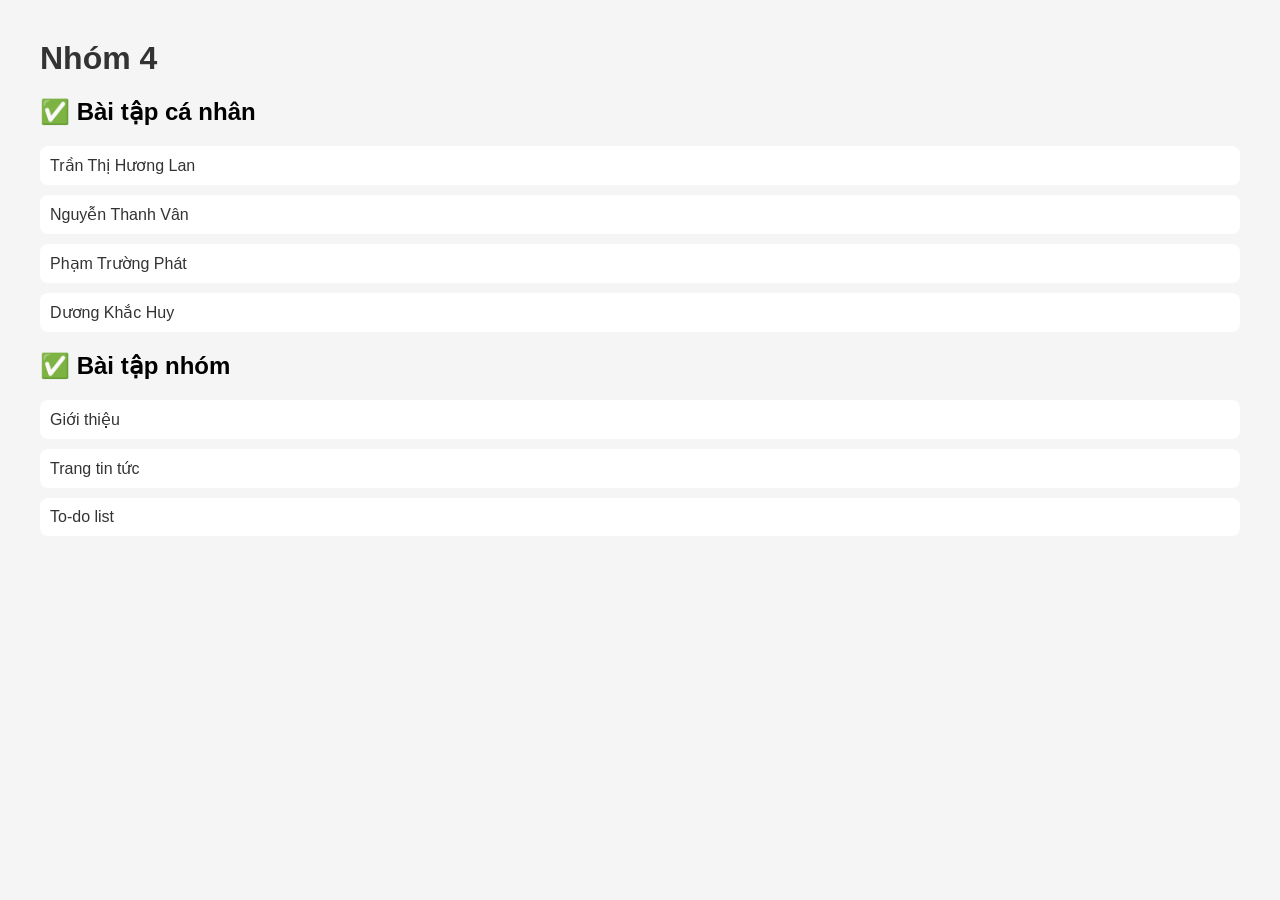
==== index.html @ 58e1c0ad "Sửa cấu trúc thư mục gốc" ====
<!DOCTYPE html>
<html lang="en">
<head>
    <meta charset="UTF-8">
    <meta name="viewport" content="width=device-width, initial-scale=1.0">

    <!-- Nhóm 4 -->
    <title>Nhóm 4</title>

    <link rel="stylesheet" href="css/style.css">
</head>
<body>

    <h1>Nhóm 4</h1>

    <!-- ✅ Phần bài làm cá nhân -->
    <div class="section">
        <h2>✅ Bài tập cá nhân</h2>
        <div class="task-list">
            <a href="tasks/lantth/index.html">Trần Thị Hương Lan</a>
            <a href="tasks/vannt/index.html">Nguyễn Thanh Vân</a>
            <a href="tasks/phatpt/index.html">Phạm Trường Phát</a>
            <a href="tasks/huydk/index.html">Dương Khắc Huy</a>
        </div>
    </div>

    <!-- ✅ Phần bài làm nhóm -->
    <div class="section">
        <h2>✅ Bài tập nhóm</h2>
        <div class="task-list">
            <a href="tasks/group/about.html">Giới thiệu</a>
            <a href="tasks/group/news/index.html">Trang tin tức</a>
            <a href="tasks/group/todolist/index.html">To-do list</a>
        </div>
    </div>
</body>
</html>
---- css/style.css ----
body {
    font-family: Arial, sans-serif;
    margin: 40px;
    background: #f5f5f5;
}

h1 {
    color: #333;
}

.task-list {
    display: flex;
    flex-direction: column;
    gap: 10px;
}

.task-list a {
    padding: 10px;
    background: white;
    border-radius: 8px;
    text-decoration: none;
    color: #333;
    transition: 0.2s;
}

.task-list a:hover {
    background: #007BFF;
    color: white;
}

.btn {
    display: inline-block;
    padding: 10px 15px;
    background: #ff6600;
    color: white;
    text-decoration: none;
    border-radius: 6px;
}

.btn:hover {
    background: #cc5200;
}
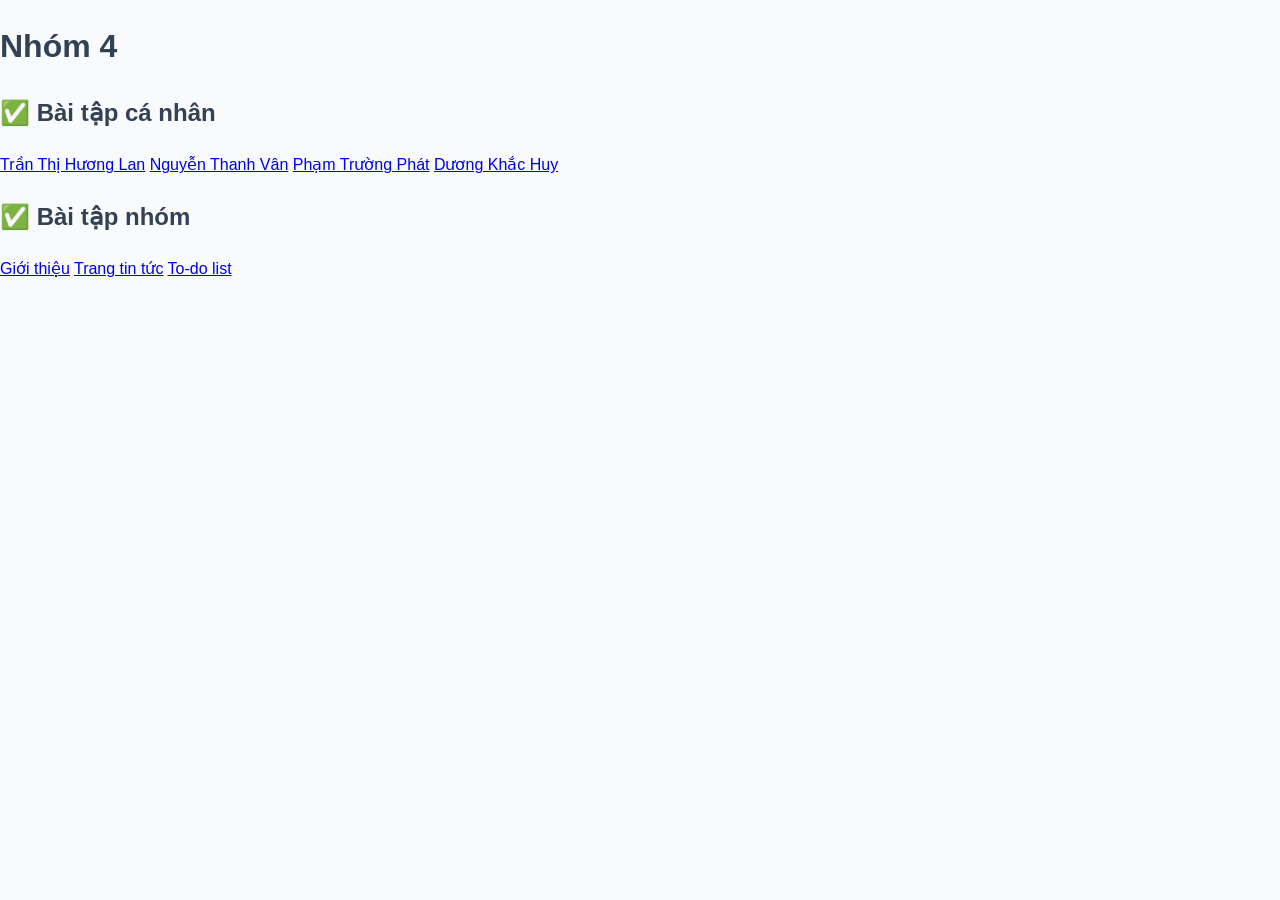
==== commit f8199390: "Cập nhật" ====
--- a/index.html
+++ b/index.html
@@ -9,7 +9,7 @@
 
     <link rel="stylesheet" href="css/style.css">
 </head>
-<body>
+<body class="home-page">
 
     <h1>Nhóm 4</h1>
 
--- a/css/style.css
+++ b/css/style.css
@@ -1,42 +1,103 @@
+/* ==========================================
+   1. KIỂU DÁNG CHUNG (Tự động áp dụng cho cả 2 trang)
+   ========================================== */
 body {
-    font-family: Arial, sans-serif;
-    margin: 40px;
-    background: #f5f5f5;
+    font-family: 'Segoe UI', Tahoma, Geneva, Verdana, sans-serif;
+    background-color: #f8fafc;
+    color: #334155;
+    margin: 0;
+    line-height: 1.6;
 }
 
-h1 {
-    color: #333;
+header {
+    background: #0f172a;
+    color: #ffffff;
+    padding: 20px;
+    text-align: center;
 }
 
-.task-list {
-    display: flex;
-    flex-direction: column;
-    gap: 10px;
+nav {
+    background-color: #1e293b;
+    text-align: center;
+    padding: 10px;
 }
 
-.task-list a {
-    padding: 10px;
-    background: white;
-    border-radius: 8px;
+nav a {
+    color: #ffffff;
     text-decoration: none;
-    color: #333;
-    transition: 0.2s;
+    padding: 8px 16px;
+    font-weight: bold;
 }
 
-.task-list a:hover {
-    background: #007BFF;
-    color: white;
+nav a:hover {
+    color: #38bdf8;
 }
 
-.btn {
-    display: inline-block;
-    padding: 10px 15px;
-    background: #ff6600;
-    color: white;
-    text-decoration: none;
-    border-radius: 6px;
+main {
+    max-width: 800px;
+    margin: 30px auto;
+    padding: 25px;
+    background-color: #ffffff;
+    border-radius: 10px;
+    box-shadow: 0 4px 6px -1px rgba(0, 0, 0, 0.1);
 }
 
-.btn:hover {
-    background: #cc5200;
+/* ==========================================
+   2. TRANG TRÍ RIÊNG CHO TRANG CHỦ (.home-page)
+   ========================================== */
+/* Điểm nhấn viền màu xanh dương phía trên khung nội dung */
+.home-page main {
+    border-top: 5px solid #0284c7;
+}
+
+/* Hình ảnh trên trang chủ có hiệu ứng phóng to nhẹ khi di chuột */
+.home-page main img {
+    border-radius: 8px;
+    transition: transform 0.3s ease;
+}
+
+.home-page main img:hover {
+    transform: scale(1.03);
+}
+
+/* ==========================================
+   3. TRANG TRÍ RIÊNG CHO TRANG GIỚI THIỆU (.about-page)
+   ========================================== */
+/* Điểm nhấn viền màu xanh lá phía trên khung nội dung */
+.about-page main {
+    border-top: 5px solid #10b981;
+}
+
+/* Đoạn văn trích dẫn hoặc giới thiệu bản thân được tạo khung làm nổi bật */
+.about-page blockquote, 
+.about-page .intro-box {
+    background-color: #ecfdf5;
+    border-left: 4px solid #10b981;
+    padding: 15px;
+    margin: 20px 0;
+    font-style: italic;
+    color: #065f46;
+}
+/* Khoảng cách biệt lập giữa các thành viên */
+.member-card {
+    margin-bottom: 45px;       /* Đẩy thành viên phía dưới ra xa 45px */
+    padding: 20px;              /* Khoảng trống bên trong khung */
+    background-color: #ffffff;  /* Nền trắng */
+    border-radius: 8px;         /* Bo tròn nhẹ góc khung */
+    border-bottom: 2px solid #e2e8f0; /* Đường gạch ngang phân cách nhạt */
+}
+
+/* Khoảng cách giữa các dòng chữ bên trong từng người */
+.member-card h3 {
+    margin-top: 10px;
+    margin-bottom: 8px;
+}
+
+.member-card p {
+    margin: 6px 0;             /* Giãn nhẹ dòng MSSV và Mô tả */
+}
+
+.member-card a {
+    display: inline-block;
+    margin-top: 10px;          /* Đẩy nút 'Xem trang cá nhân' xuống một chút */
 }
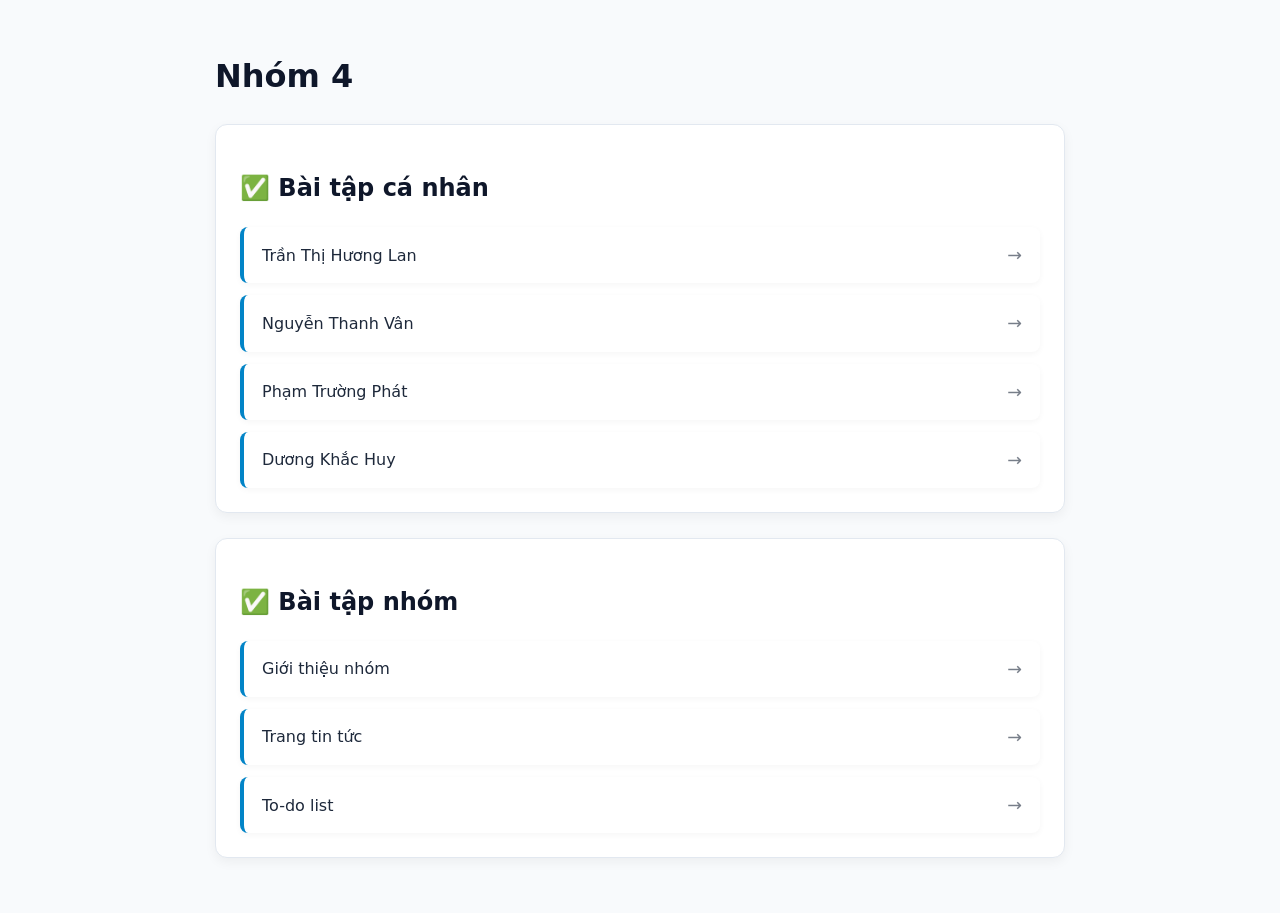
==== commit 25ab395e: "cập nhật" ====
--- a/index.html
+++ b/index.html
@@ -1,37 +1,37 @@
 <!DOCTYPE html>
-<html lang="en">
+<html lang="vi">
 <head>
     <meta charset="UTF-8">
     <meta name="viewport" content="width=device-width, initial-scale=1.0">
-
-    <!-- Nhóm 4 -->
-    <title>Nhóm 4</title>
-
+    <title>Trang chủ - Nhóm 4</title>
     <link rel="stylesheet" href="css/style.css">
 </head>
-<body class="home-page">
+<body>
 
-    <h1>Nhóm 4</h1>
+    <main class="page-container">
+        <h1>Nhóm 4</h1>
 
-    <!-- ✅ Phần bài làm cá nhân -->
-    <div class="section">
-        <h2>✅ Bài tập cá nhân</h2>
-        <div class="task-list">
-            <a href="tasks/lantth/index.html">Trần Thị Hương Lan</a>
-            <a href="tasks/vannt/index.html">Nguyễn Thanh Vân</a>
-            <a href="tasks/phatpt/index.html">Phạm Trường Phát</a>
-            <a href="tasks/huydk/index.html">Dương Khắc Huy</a>
+        <!-- Khung Bài tập cá nhân -->
+        <div class="card-box">
+            <h2>✅ Bài tập cá nhân</h2>
+            <div class="task-list">
+                <a href="tasks/lantth/index.html">Trần Thị Hương Lan</a>
+                <a href="tasks/vannt/index.html">Nguyễn Thanh Vân</a>
+                <a href="tasks/phatpt/index.html">Phạm Trường Phát</a>
+                <a href="tasks/huydk/index.html">Dương Khắc Huy</a>
+            </div>
         </div>
-    </div>
 
-    <!-- ✅ Phần bài làm nhóm -->
-    <div class="section">
-        <h2>✅ Bài tập nhóm</h2>
-        <div class="task-list">
-            <a href="tasks/group/about.html">Giới thiệu</a>
-            <a href="tasks/group/news/index.html">Trang tin tức</a>
-            <a href="tasks/group/todolist/index.html">To-do list</a>
+        <!-- Khung Bài tập nhóm -->
+        <div class="card-box">
+            <h2>✅ Bài tập nhóm</h2>
+            <div class="task-list">
+                <a href="tasks/group/about.html">Giới thiệu nhóm</a>
+                <a href="tasks/group/news/index.html">Trang tin tức</a>
+                <a href="tasks/group/todolist/index.html">To-do list</a>
+            </div>
         </div>
-    </div>
+    </main>
+
 </body>
 </html>
--- a/css/style.css
+++ b/css/style.css
@@ -1,103 +1,197 @@
-/* ==========================================
-   1. KIỂU DÁNG CHUNG (Tự động áp dụng cho cả 2 trang)
-   ========================================== */
+/* ==========================================================
+   1. QUY TẮC CHUNG: CHỮ THƯỜNG MẶC ĐỊNH, CHỈ BÔI ĐẬM TIÊU ĐỀ
+   ========================================================== */
+body, p, a, li, span, td, div {
+    font-weight: normal;
+}
+
+h1, h2, h3, h4, h5, h6, th {
+    font-weight: bold;
+    color: #0f172a;
+}
+
 body {
-    font-family: 'Segoe UI', Tahoma, Geneva, Verdana, sans-serif;
+    font-family: 'Segoe UI', system-ui, -apple-system, sans-serif;
     background-color: #f8fafc;
     color: #334155;
     margin: 0;
+    padding: 30px 15px;
     line-height: 1.6;
 }
 
-header {
-    background: #0f172a;
-    color: #ffffff;
-    padding: 20px;
-    text-align: center;
+/* ==========================================================
+   2. TRANG CHỦ & TRANG BÀI TẬP NHÓM
+   ========================================================== */
+.page-container {
+    max-width: 850px;
+    margin: 0 auto;
 }
 
-nav {
-    background-color: #1e293b;
-    text-align: center;
-    padding: 10px;
+.card-box {
+    background: #ffffff;
+    padding: 24px;
+    border-radius: 12px;
+    box-shadow: 0 4px 12px rgba(0, 0, 0, 0.05);
+    margin-bottom: 25px;
+    border: 1px solid #e2e8f0;
 }
 
-nav a {
+.task-list {
+    display: flex;
+    flex-direction: column;
+    gap: 12px;
+}
+
+.task-list a {
+    display: flex;
+    justify-content: space-between;
+    align-items: center;
+    padding: 14px 18px;
+    background: #ffffff;
+    border-radius: 8px;
+    text-decoration: none;
+    color: #1e293b;
+    border-left: 4px solid #0284c7;
+    box-shadow: 0 2px 6px rgba(0, 0, 0, 0.04);
+    transition: all 0.25s ease;
+}
+
+.task-list a:hover {
+    background: #0284c7;
+    color: #ffffff;
+    transform: translateX(5px);
+}
+
+/* Nút bấm tổng quát (.btn) */
+.btn {
+    display: inline-block;
+    padding: 10px 20px;
+    background-color: #0284c7;
     color: #ffffff;
     text-decoration: none;
-    padding: 8px 16px;
-    font-weight: bold;
+    border-radius: 8px;
+    transition: background-color 0.2s ease;
 }
 
-nav a:hover {
-    color: #38bdf8;
+.btn:hover {
+    background-color: #0369a1;
 }
 
-main {
-    max-width: 800px;
-    margin: 30px auto;
-    padding: 25px;
-    background-color: #ffffff;
-    border-radius: 10px;
-    box-shadow: 0 4px 6px -1px rgba(0, 0, 0, 0.1);
+/* ==========================================================
+   3. TRANG GIỚI THIỆU THÀNH VIÊN NHÓM (.about-page)
+   ========================================================== */
+.member-card {
+    display: flex;
+    gap: 20px;
+    background: #ffffff;
+    padding: 20px;
+    border-radius: 12px;
+    margin-bottom: 25px;
+    box-shadow: 0 4px 12px rgba(0, 0, 0, 0.05);
+    border: 1px solid #e2e8f0;
 }
 
-/* ==========================================
-   2. TRANG TRÍ RIÊNG CHO TRANG CHỦ (.home-page)
-   ========================================== */
-/* Điểm nhấn viền màu xanh dương phía trên khung nội dung */
-.home-page main {
-    border-top: 5px solid #0284c7;
+.member-card img {
+    width: 110px;
+    height: 110px;
+    object-fit: cover;
+    border-radius: 50%;
+    border: 3px solid #e2e8f0;
 }
 
-/* Hình ảnh trên trang chủ có hiệu ứng phóng to nhẹ khi di chuột */
-.home-page main img {
-    border-radius: 8px;
-    transition: transform 0.3s ease;
+/* ==========================================================
+   4. TRANG CÁ NHÂN (tasks/lantth/index.html)
+   ========================================================== */
+.profile-container {
+    max-width: 650px;
+    margin: 20px auto;
+    padding: 0 15px;
 }
 
-.home-page main img:hover {
-    transform: scale(1.03);
+.profile-card {
+    background: #ffffff;
+    border-radius: 16px;
+    padding: 30px;
+    box-shadow: 0 4px 15px rgba(0, 0, 0, 0.05);
+    border: 1px solid #e2e8f0;
 }
 
-/* ==========================================
-   3. TRANG TRÍ RIÊNG CHO TRANG GIỚI THIỆU (.about-page)
-   ========================================== */
-/* Điểm nhấn viền màu xanh lá phía trên khung nội dung */
-.about-page main {
-    border-top: 5px solid #10b981;
+.profile-header {
+    text-align: center;
+    margin-bottom: 25px;
 }
 
-/* Đoạn văn trích dẫn hoặc giới thiệu bản thân được tạo khung làm nổi bật */
-.about-page blockquote, 
-.about-page .intro-box {
-    background-color: #ecfdf5;
-    border-left: 4px solid #10b981;
-    padding: 15px;
-    margin: 20px 0;
-    font-style: italic;
-    color: #065f46;
-}
-/* Khoảng cách biệt lập giữa các thành viên */
-.member-card {
-    margin-bottom: 45px;       /* Đẩy thành viên phía dưới ra xa 45px */
-    padding: 20px;              /* Khoảng trống bên trong khung */
-    background-color: #ffffff;  /* Nền trắng */
-    border-radius: 8px;         /* Bo tròn nhẹ góc khung */
-    border-bottom: 2px solid #e2e8f0; /* Đường gạch ngang phân cách nhạt */
+.profile-avatar {
+    width: 140px;
+    height: 140px;
+    object-fit: cover;
+    border-radius: 50%;
+    border: 4px solid #0284c7;
+    margin-bottom: 12px;
 }
 
-/* Khoảng cách giữa các dòng chữ bên trong từng người */
-.member-card h3 {
-    margin-top: 10px;
-    margin-bottom: 8px;
+.profile-header h1 {
+    margin: 0;
+    font-size: 1.75rem;
 }
 
-.member-card p {
-    margin: 6px 0;             /* Giãn nhẹ dòng MSSV và Mô tả */
+.profile-section {
+    margin-bottom: 20px;
+    padding-bottom: 15px;
+    border-bottom: 1px solid #f1f5f9;
 }
 
-.member-card a {
+.profile-section:last-child {
+    border-bottom: none;
+    margin-bottom: 0;
+}
+
+.profile-section h2 {
+    font-size: 1.15rem;
+    color: #0284c7;
+    margin-top: 0;
+    margin-bottom: 10px;
+}
+
+.info-grid {
+    display: grid;
+    grid-template-columns: repeat(auto-fit, minmax(200px, 1fr));
+    gap: 8px 16px;
+}
+
+.info-grid span {
+    color: #64748b;
+}
+
+.profile-section ul {
+    padding-left: 20px;
+    margin: 6px 0;
+}
+
+.profile-section li {
+    margin-bottom: 6px;
+}
+
+/* Nút quay lại trang chủ */
+.back-link {
     display: inline-block;
-    margin-top: 10px;          /* Đẩy nút 'Xem trang cá nhân' xuống một chút */
+    margin-bottom: 15px;
+    color: #0284c7;
+    text-decoration: none;
+}
+
+.back-link:hover {
+    text-decoration: underline;
+}
+/* Tự động thêm mũi tên ở cuối mỗi liên kết trang chủ */
+.task-list a::after {
+    content: '→';
+    font-size: 1.1rem;
+    opacity: 0.6;
+    transition: transform 0.25s ease;
+}
+
+.task-list a:hover::after {
+    opacity: 1;
+    transform: translateX(4px);
 }
